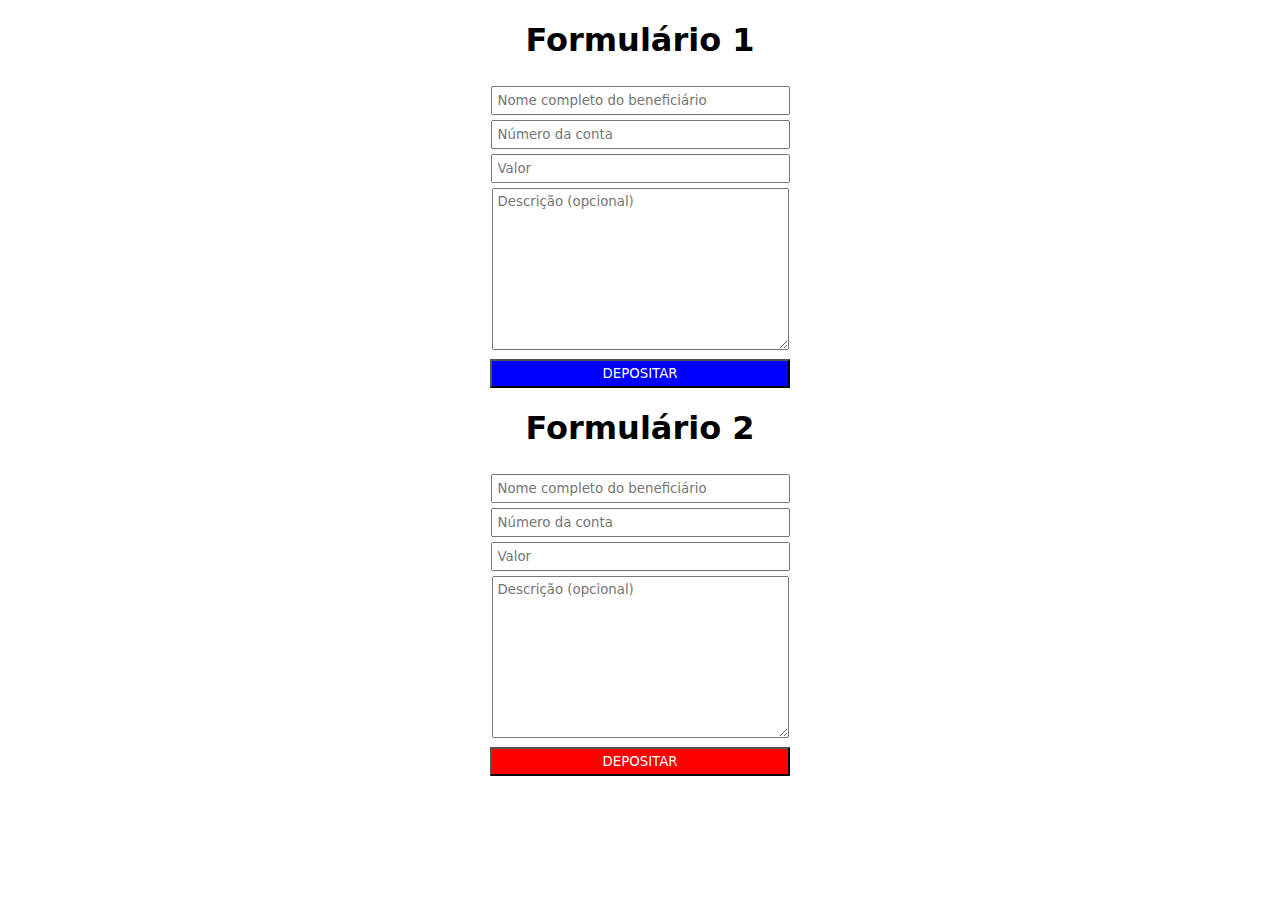
==== revisao01.html @ f1e4cba1 "Revisão Aula 2:Seletores (EBAC)" ====
<!DOCTYPE html>
<html lang="pt-br">
<head>
  <meta charset="UTF-8">
  <meta http-equiv="X-UA-Compatible" content="IE=edge">
  <meta name="viewport" content="width=device-width, initial-scale=1.0">
  <title>Formulários</title>
  <link rel="shortcut icon" href="imagens/Picol-Picol-Login.512.png" type="image/x-icon">
  <link rel="stylesheet" href="estilos/formularios.css">
</head>
<body>
  <form action="login.php">
    <h1>Formulário 1</h1>
    <input type="text" name="nome" id="inome" placeholder="Nome completo do beneficiário"><br>
    <input type="number" name="conta" id="iconta" placeholder="Número da conta"><br>
    <input type="number" name="valor" id="ivalor" placeholder="Valor"><br>
    <textarea name="descricao" id="idescricao" cols="30" rows="10" placeholder="Descrição (opcional)"></textarea><br>
    <input type="submit" value="DEPOSITAR">
  </form>
  <form action="cadastro.php">
    <h1>Formulário 2</h1>
    <input type="text" name="nome" id="inome" placeholder="Nome completo do beneficiário"><br>
    <input type="number" name="conta" id="iconta" placeholder="Número da conta"><br>
    <input type="number" name="valor" id="ivalor" placeholder="Valor"><br>
    <textarea name="descricao" id="idescricao" cols="30" rows="10" placeholder="Descrição (opcional)"></textarea><br>
    <input type="submit" value="DEPOSITAR">
  </form>
  <script src="programando.js"></script>
</body>
</html>
---- estilos/formularios.css ----
@charset "UTF-8";

* {
  font-family:system-ui, -apple-system, BlinkMacSystemFont, 'Segoe UI', Roboto, Oxygen, Ubuntu, Cantarell, 'Open Sans', 'Helvetica Neue', sans-serif;
}

form {
  width: 300px;
  margin: auto;
  text-align: center;
}

form input, form textarea {
  margin-top: 5px;
  padding: 5px;
}

input[type='text'], input[type='number'], textarea {
  width: 95%;
}

input[type='submit'] {
  padding: 5px;
  width: 100%;
}
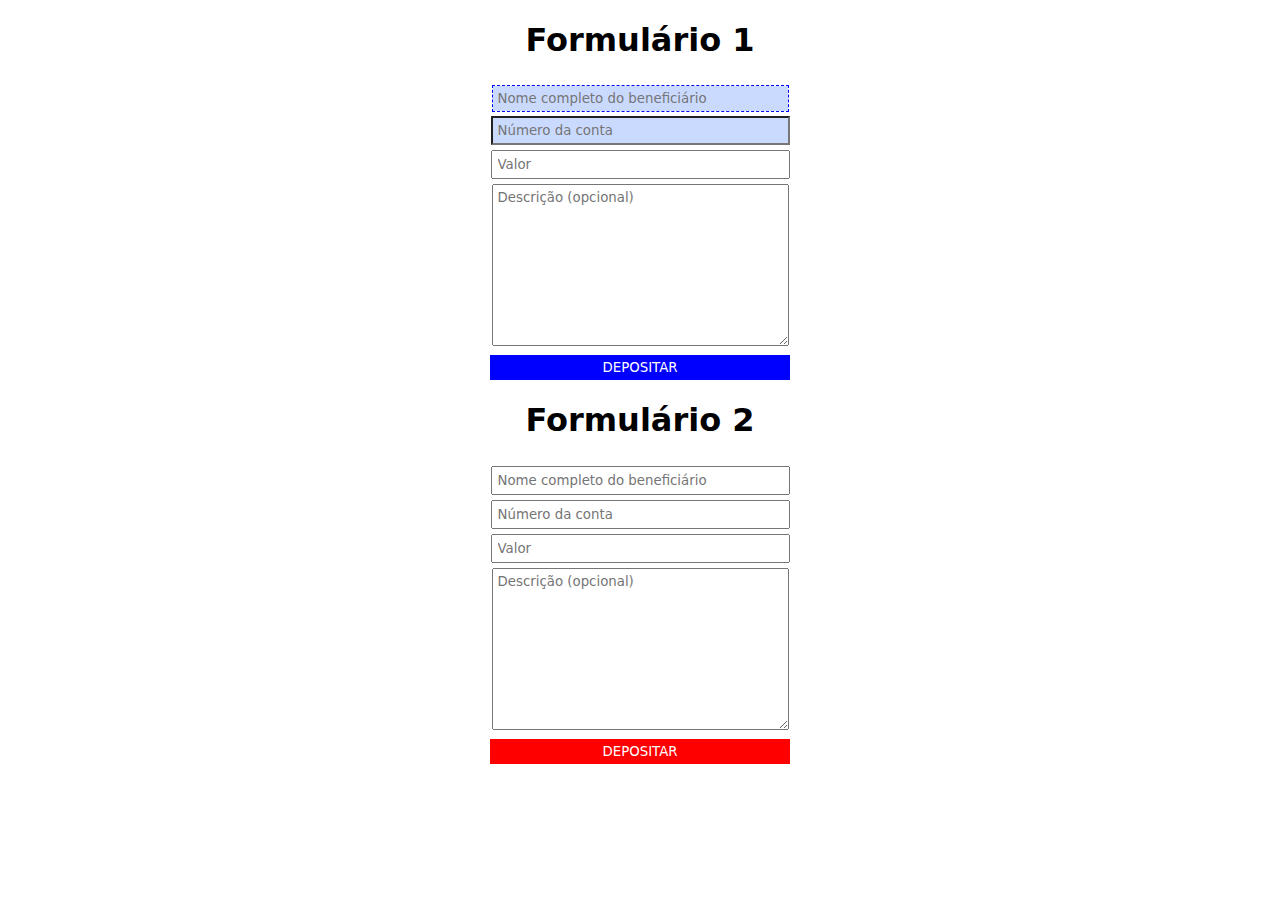
==== commit 29c4a201: "Exercício JS" ====
--- a/revisao01.html
+++ b/revisao01.html
@@ -11,11 +11,11 @@
 <body>
   <form action="login.php">
     <h1>Formulário 1</h1>
-    <input type="text" name="nome" id="inome" placeholder="Nome completo do beneficiário"><br>
-    <input type="number" name="conta" id="iconta" placeholder="Número da conta"><br>
-    <input type="number" name="valor" id="ivalor" placeholder="Valor"><br>
-    <textarea name="descricao" id="idescricao" cols="30" rows="10" placeholder="Descrição (opcional)"></textarea><br>
-    <input type="submit" value="DEPOSITAR">
+    <input type="text" name="nome" id="inome" placeholder="Nome completo do beneficiário" required><br>
+    <input type="number" name="conta" id="iconta" placeholder="Número da conta" required><br>
+    <input type="number" name="valor" id="ivalor" placeholder="Valor" required><br>
+    <textarea name="descricao" id="idescricao" cols="30" rows="10" placeholder="Descrição (opcional)" required></textarea><br>
+    <input id="botao1" type="submit" value="DEPOSITAR">
   </form>
   <form action="cadastro.php">
     <h1>Formulário 2</h1>
@@ -23,7 +23,7 @@
     <input type="number" name="conta" id="iconta" placeholder="Número da conta"><br>
     <input type="number" name="valor" id="ivalor" placeholder="Valor"><br>
     <textarea name="descricao" id="idescricao" cols="30" rows="10" placeholder="Descrição (opcional)"></textarea><br>
-    <input type="submit" value="DEPOSITAR">
+    <input id="botao2" type="submit" value="DEPOSITAR">
   </form>
   <script src="programando.js"></script>
 </body>
--- a/estilos/formularios.css
+++ b/estilos/formularios.css
@@ -17,9 +17,12 @@
 
 input[type='text'], input[type='number'], textarea {
   width: 95%;
+  /*background-color: #cadaff;*/
 }
 
 input[type='submit'] {
   padding: 5px;
   width: 100%;
+  cursor: pointer;
+  border: none;
 }